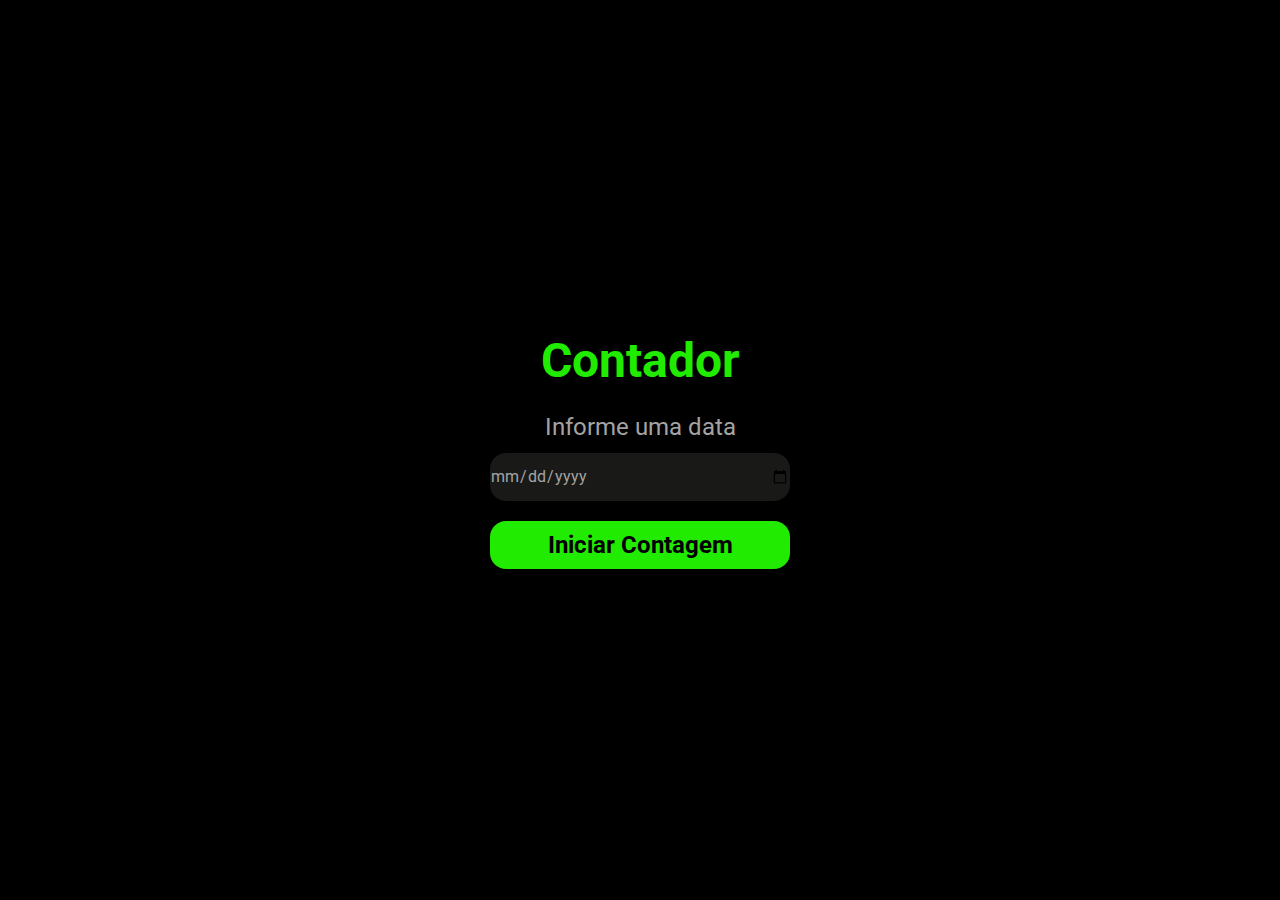
==== index.html @ 071cce7e "template finalizado" ====
<!DOCTYPE html>
<html lang="en" data-theme="dark">

<head>
    <meta charset="UTF-8">
    <meta http-equiv="X-UA-Compatible" content="IE=edge">
    <meta name="viewport" content="width=device-width, initial-scale=1.0">
    <title>Document</title>
    <link rel="stylesheet" href="style.css">
    <link rel="preconnect" href="https://fonts.gstatic.com">
    <link href="https://fonts.googleapis.com/css2?family=Roboto:wght@400;700&display=swap" rel="stylesheet">
</head>

<body>
    <form class="container">
        <h1>
            Contador
        </h1>
        <p>
            Informe uma data
        </p>
        <input type="date" placeholder="DD/MM/AAAA" id="date">
        <input type="submit" value="Iniciar Contagem" class="btn">
    </form>

    <script src="script.js"></script>
</body>

</html>
---- style.css ----
* {
    margin: 0;
    padding: 0;
    box-sizing: border-box;
    font-size: 16px;
    font-family: 'Roboto', sans-serif;
}

html[data-theme="dark"] {
    --background: #000000;
    --bg-button: #21EB00;
    --bg-input: #191A18;
    --color-text: #a3a3a3;
}

body {
    display: flex;
    height: 100vh;
    width: 100vw;
    justify-content: center;
    align-items: center;
    background-color: var(--background);
}

.container {
    display: flex;
    flex-direction: column;
    min-width: 300px;
}

div.container {
    height: 100vh;
}

.header {
    width: 100vw;
    display: flex;
    justify-content: space-between;
    padding: 1.5rem;
}

.faltam {
    font-size: 5rem;
    color: var(--bg-input);
    margin-bottom: 2rem;
}

h1 {
    color: var(--bg-button);
    font-size: 3rem;
    margin-bottom: 24px;
    text-align: center;
}

p {
    font-size: 1.5rem;
    color: var(--color-text);
    text-align: center;
    margin-bottom: 12px;
}

#date {
    background-color: var(--bg-input);
    height: 3rem;
    border-radius: 16px;
    border: none;
    outline: none;
    color: var(--color-text);
    margin-bottom: 20px;
}

.btn {
    background-color: var(--bg-button);
    color: var(--background);
    font-weight: bold;
    height: 3rem;
    border-radius: 16px;
    border: none;
    min-width: 200px;
    font-size: 1.5rem;
}

.counter {
    display: flex;
    justify-content: center;
    width: 100vw;
}

.counter-container {
    display: flex;
    min-width: 768px;
    justify-content: space-around;
}

.counter span {
    color: white;
    font-size: 6rem;
    font-weight: bold;
}

.counter p {
    color: var(--bg-button);
    font-size: 1.5rem;
}
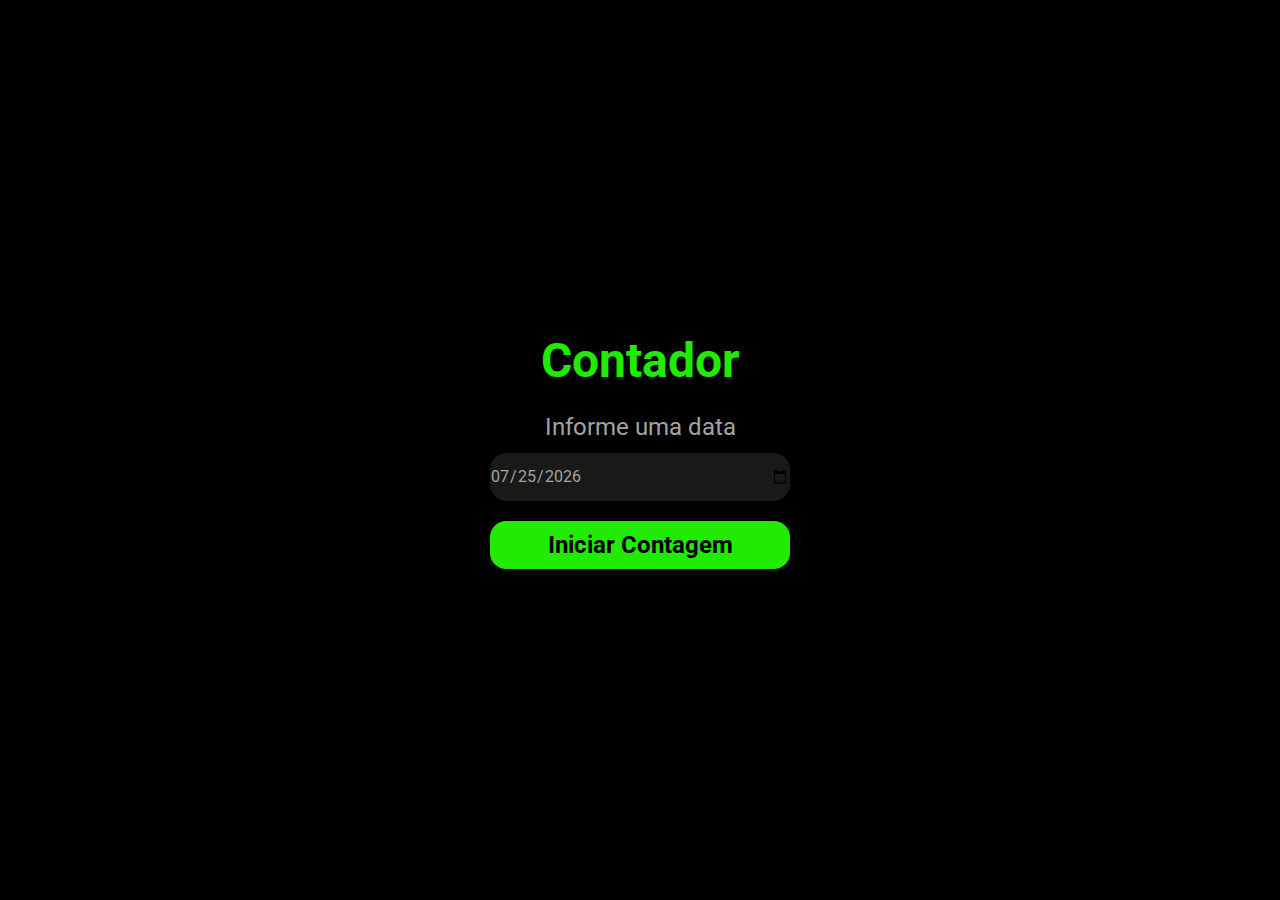
==== commit 0f2e7fd8: "atualização titulo da pagina, organização dos arquivos" ====
--- a/index.html
+++ b/index.html
@@ -5,25 +5,59 @@
     <meta charset="UTF-8">
     <meta http-equiv="X-UA-Compatible" content="IE=edge">
     <meta name="viewport" content="width=device-width, initial-scale=1.0">
-    <title>Document</title>
-    <link rel="stylesheet" href="style.css">
+    <title>Contador</title>
+    <link rel="stylesheet" href="assets/css/style.css">
+    <link rel="shortcut icon" href="assets/images/relogio.png" type="image/x-icon">
     <link rel="preconnect" href="https://fonts.gstatic.com">
     <link href="https://fonts.googleapis.com/css2?family=Roboto:wght@400;700&display=swap" rel="stylesheet">
 </head>
 
 <body>
-    <form class="container">
+    <div class="container" action="contador.html" id="principal">
         <h1>
             Contador
         </h1>
         <p>
             Informe uma data
         </p>
-        <input type="date" placeholder="DD/MM/AAAA" id="date">
-        <input type="submit" value="Iniciar Contagem" class="btn">
-    </form>
+        <input type="date" placeholder="DD/MM/AAAA" id="date" min="2021-05-22">
+        <input type="submit" onclick="start()" value="Iniciar Contagem" class="btn" id="submit">
+    </div>
+    <div class="container contador-falta" id="secundario">
+        <div class="header">
+            <h1>
+                Contador
+            </h1>
+            <button class="btn" id="restart" onclick="restart()">
+                Reiniciar
+            </button>
+        </div>
+        <p class="faltam">
+            Faltam
+        </p>
+        <div class="counter">
+            <div class="counter-container">
+                <div id="counter-day">
+                    <span>--</span>
+                    <p>Dias</p>
+                </div>
+                <div id="counter-hour">
+                    <span>--</span>
+                    <p>Horas</p>
+                </div>
+                <div id="counter-minute">
+                    <span>--</span>
+                    <p>Minutos</p>
+                </div>
+                <div id="counter-second">
+                    <span>--</span>
+                    <p>Segundos</p>
+                </div>
+            </div>
+        </div>
+    </div>
 
-    <script src="script.js"></script>
+    <script src="assets/js/script.js"></script>
 </body>
 
 </html>--- a/assets/css/style.css
+++ b/assets/css/style.css
@@ -0,0 +1,125 @@
+* {
+    margin: 0;
+    padding: 0;
+    box-sizing: border-box;
+    font-size: 16px;
+    font-family: 'Roboto', sans-serif;
+}
+
+html[data-theme="dark"] {
+    --background: #000000;
+    --bg-button: #21EB00;
+    --bg-input: #191A18;
+    --color-text: #a3a3a3;
+}
+
+body {
+    display: flex;
+    height: 100vh;
+    width: 100vw;
+    justify-content: center;
+    align-items: center;
+    background-color: var(--background);
+}
+
+.container {
+    display: flex;
+    flex-direction: column;
+    min-width: 300px;
+}
+
+.contador-falta {
+    height: 100vh;
+}
+
+.header {
+    width: 100vw;
+    display: flex;
+    justify-content: space-between;
+    padding: 1.5rem;
+}
+
+#secundario {
+    display: none;
+}
+
+.faltam {
+    font-size: 5rem;
+    color: var(--bg-input);
+    margin-bottom: 2rem;
+}
+
+h1 {
+    color: var(--bg-button);
+    font-size: 3rem;
+    margin-bottom: 24px;
+    text-align: center;
+}
+
+p {
+    font-size: 1.5rem;
+    color: var(--color-text);
+    text-align: center;
+    margin-bottom: 12px;
+}
+
+#date {
+    background-color: var(--bg-input);
+    height: 3rem;
+    border-radius: 16px;
+    border: none;
+    outline: none;
+    color: var(--color-text);
+    margin-bottom: 20px;
+}
+
+.btn {
+    background-color: var(--bg-button);
+    color: var(--background);
+    font-weight: bold;
+    height: 3rem;
+    border-radius: 16px;
+    border: none;
+    min-width: 200px;
+    font-size: 1.5rem;
+}
+
+.counter {
+    display: flex;
+    justify-content: center;
+    width: 100vw;
+}
+
+.counter-container {
+    display: flex;
+    min-width: 768px;
+    justify-content: space-around;
+}
+
+.counter span {
+    color: white;
+    font-size: 6rem;
+    font-weight: bold;
+}
+
+.counter p {
+    color: var(--bg-button);
+    font-size: 1.5rem;
+}
+
+@media(max-width:760px) {
+    .header {
+        flex-direction: column;
+        justify-content: space-around;
+    }
+    .counter-container {
+        flex-direction: column;
+        justify-content: center;
+        min-width: 300px;
+    }
+    .counter-container div {
+        display: flex;
+        flex-direction: column;
+        align-items: center;
+    }
+}